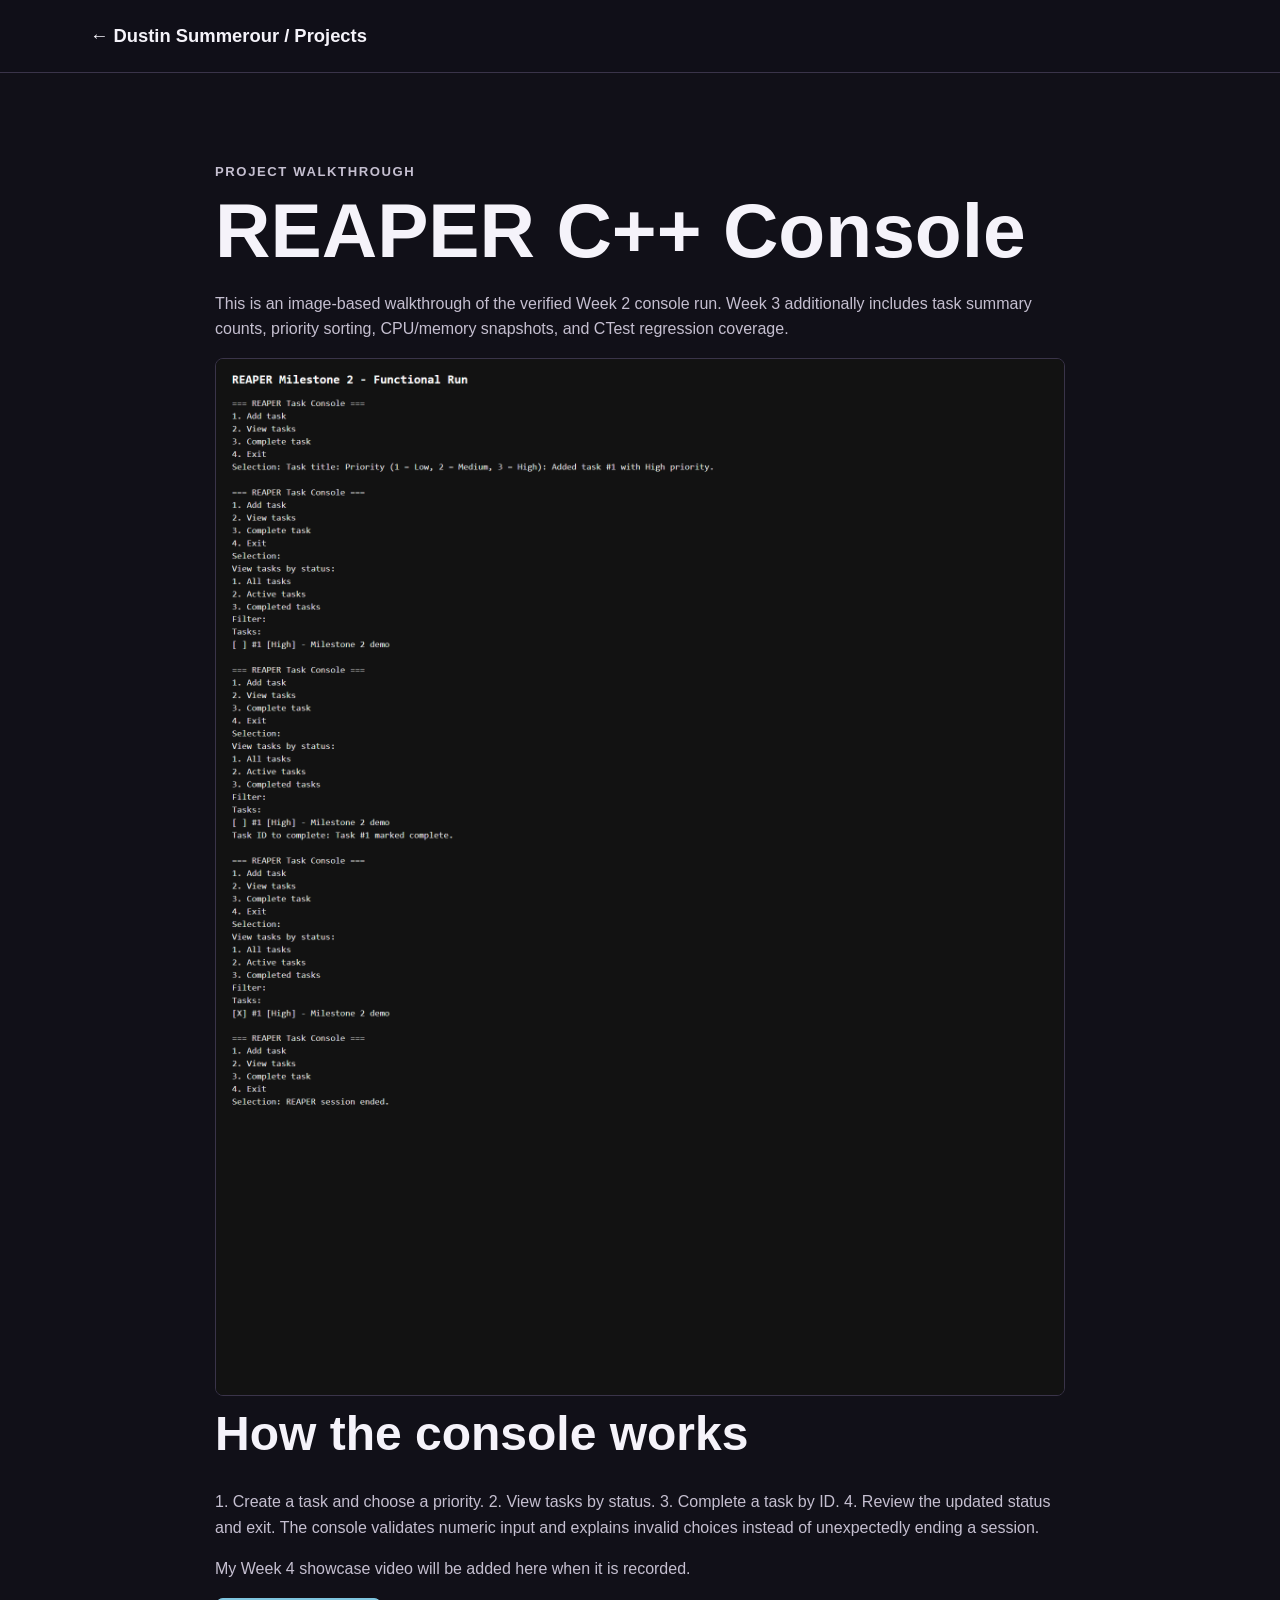
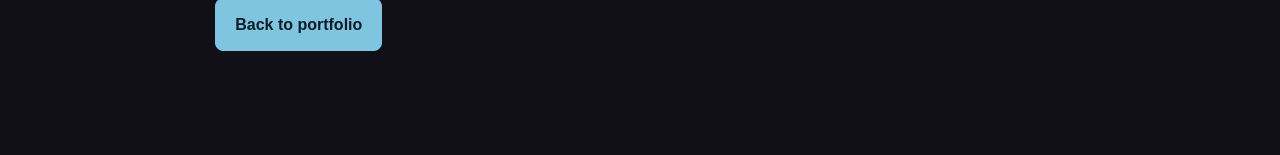
==== demo.html @ 733c09eb "feat: personalize engineering portfolio and resume" ====
<!doctype html><html lang="en"><head><meta charset="utf-8"><meta name="viewport" content="width=device-width, initial-scale=1"><title>REAPER Console Walkthrough | Dustin Summerour</title><link rel="stylesheet" href="css/style.css"></head><body><header class="site-header"><div class="container nav-wrapper"><a class="site-title" href="index.html#projects">&larr; Dustin Summerour / Projects</a></div></header><main class="section"><div class="container narrow"><p class="section-label">Project walkthrough</p><h1>REAPER C++ Console</h1><p>This is an image-based walkthrough of the verified Week 2 console run. Week 3 additionally includes task summary counts, priority sorting, CPU/memory snapshots, and CTest regression coverage.</p><img src="images/reaper-console.png" alt="Full REAPER console run screenshot showing a task created, viewed, completed, and viewed again" style="width:100%; border:1px solid #3a3449; border-radius:8px;"><h2>How the console works</h2><p>1. Create a task and choose a priority. 2. View tasks by status. 3. Complete a task by ID. 4. Review the updated status and exit. The console validates numeric input and explains invalid choices instead of unexpectedly ending a session.</p><p>My Week 4 showcase video will be added here when it is recorded.</p><p><a class="button primary" href="index.html#projects">Back to portfolio</a></p></div></main></body></html>
---- css/style.css ----
:root {
    --background: #111018;
    --surface: #1a1824;
    --surface-light: #242131;
    --text: #f5f3fa;
    --muted: #c5bfd0;
    --accent: #7fc5df;
    --accent-dark: #4992b5;
    --border: #3a3449;
    --max-width: 1100px;
}

* {
    box-sizing: border-box;
}

html {
    scroll-behavior: smooth;
}

body {
    margin: 0;
    font-family: Arial, Helvetica, sans-serif;
    line-height: 1.6;
    color: var(--text);
    background: var(--background);
}

img {
    max-width: 100%;
    display: block;
}

a {
    color: inherit;
}

.container {
    width: min(92%, var(--max-width));
    margin: 0 auto;
}

.narrow {
    max-width: 850px;
}

.site-header {
    position: sticky;
    top: 0;
    z-index: 1000;
    background: rgba(17, 16, 24, 0.96);
    border-bottom: 1px solid var(--border);
}

.nav-wrapper {
    min-height: 72px;
    display: flex;
    align-items: center;
    justify-content: space-between;
    gap: 1rem;
}

.site-title {
    font-size: 1.15rem;
    font-weight: 700;
    text-decoration: none;
}

.nav-list {
    display: flex;
    gap: 1.2rem;
    margin: 0;
    padding: 0;
    list-style: none;
}

.nav-list a {
    text-decoration: none;
    color: var(--muted);
}

.nav-list a:hover,
.nav-list a:focus {
    color: var(--accent);
}

.hero {
    padding: 7rem 0 6rem;
    background: linear-gradient(135deg, #111018 0%, #211b31 100%);
}

.hero-content {
    display: grid;
    grid-template-columns: 1.4fr 0.8fr;
    gap: 4rem;
    align-items: center;
}

.eyebrow,
.section-label,
.project-type {
    margin-bottom: 0.5rem;
    color: var(--accent);
    font-size: 0.82rem;
    font-weight: 700;
    letter-spacing: 0.12em;
    text-transform: uppercase;
}

h1,
h2,
h3,
h4,
p {
    margin-top: 0;
}

h1 {
    margin-bottom: 1.25rem;
    font-size: clamp(2.6rem, 6vw, 5rem);
    line-height: 1.05;
}

h1 span {
    color: var(--accent);
}

h2 {
    margin-bottom: 1rem;
    font-size: clamp(2rem, 4vw, 3rem);
}

h3 {
    margin-bottom: 0.7rem;
    font-size: 1.35rem;
}

h4 {
    margin-bottom: 0.35rem;
    color: var(--accent);
}

.hero-text,
.section-intro,
.section p,
.project-card li {
    color: var(--muted);
}

.button-row,
.contact-links,
.project-links {
    display: flex;
    flex-wrap: wrap;
    gap: 0.9rem;
}

.button {
    display: inline-block;
    padding: 0.8rem 1.2rem;
    border: 1px solid var(--accent);
    border-radius: 8px;
    font-weight: 700;
    text-decoration: none;
}

.button.primary {
    background: var(--accent);
    color: #111b2a;
}

.button.primary:hover,
.button.primary:focus {
    background: #abdff0;
}

.button.secondary:hover,
.button.secondary:focus {
    background: var(--surface-light);
}

.profile-image {
    width: min(100%, 320px);
    margin: 0 auto;
    border: 1px solid var(--border);
    border-radius: 24px;
    box-shadow: 0 20px 60px rgba(0, 0, 0, 0.35);
}

.section {
    padding: 5.5rem 0;
}

.alternate-background {
    background: var(--surface);
}

.skills-grid {
    display: grid;
    grid-template-columns: repeat(3, 1fr);
    gap: 1rem;
    margin-top: 2rem;
}

.info-card,
.project-card {
    border: 1px solid var(--border);
    border-radius: 14px;
    background: var(--surface-light);
}

.info-card {
    padding: 1.25rem;
}

.info-card p {
    margin-bottom: 0;
}

.project-grid {
    display: grid;
    grid-template-columns: repeat(2, 1fr);
    gap: 1.5rem;
    margin-top: 2rem;
}

.project-card {
    overflow: hidden;
}

.project-card > img {
    width: 100%;
    aspect-ratio: 16 / 9;
    object-fit: cover;
    background: #0c0b10;
}

.project-content {
    padding: 1.5rem;
}

.project-content ul {
    padding-left: 1.2rem;
}

.text-link {
    color: var(--accent);
    font-weight: 700;
    text-decoration: none;
}

.text-link:hover,
.text-link:focus {
    text-decoration: underline;
}

.contact-section {
    text-align: center;
}

.contact-links {
    justify-content: center;
    margin-top: 1.5rem;
}

.site-footer {
    padding: 2rem 0;
    border-top: 1px solid var(--border);
    color: var(--muted);
    text-align: center;
}

.site-footer p {
    margin-bottom: 0;
}

@media (max-width: 800px) {
    .hero-content,
    .project-grid,
    .skills-grid {
        grid-template-columns: 1fr;
    }

    .hero-content {
        gap: 2.5rem;
    }

    .profile-image {
        max-width: 260px;
    }
}

@media (max-width: 620px) {
    .nav-wrapper {
        align-items: flex-start;
        flex-direction: column;
        padding: 1rem 0;
    }

    .nav-list {
        flex-wrap: wrap;
        gap: 0.75rem 1rem;
    }

    .hero {
        padding-top: 4.5rem;
    }
}


/* Portfolio-specific accessibility and project presentation */
.skip-link { position: absolute; left: 1rem; top: -4rem; z-index: 2000; padding: .75rem 1rem; background: #fff; color: #111; border-radius: 6px; }
.skip-link:focus { top: 1rem; }
:focus-visible { outline: 3px solid #abdff0; outline-offset: 3px; }
#home, #about, #skills, #projects, #contact { scroll-margin-top: 100px; }
.project-grid { grid-template-columns: minmax(0, 1fr); }
.project-card > .reaper-screenshot { width: 100%; height: min(44vw, 400px); object-fit: cover; object-position: center 12%; background: #0c0b10; }
.project-content { max-width: 880px; }
.availability-note { margin-top: 1.25rem; font-size: .93rem; }
@media (max-width: 620px) {
    .project-card > .reaper-screenshot { height: 230px; }
    .site-header { position: static; }
    h1 { font-size: clamp(2.2rem, 10vw, 3.2rem); }
}
@media (prefers-reduced-motion: reduce) { html { scroll-behavior: auto; } }
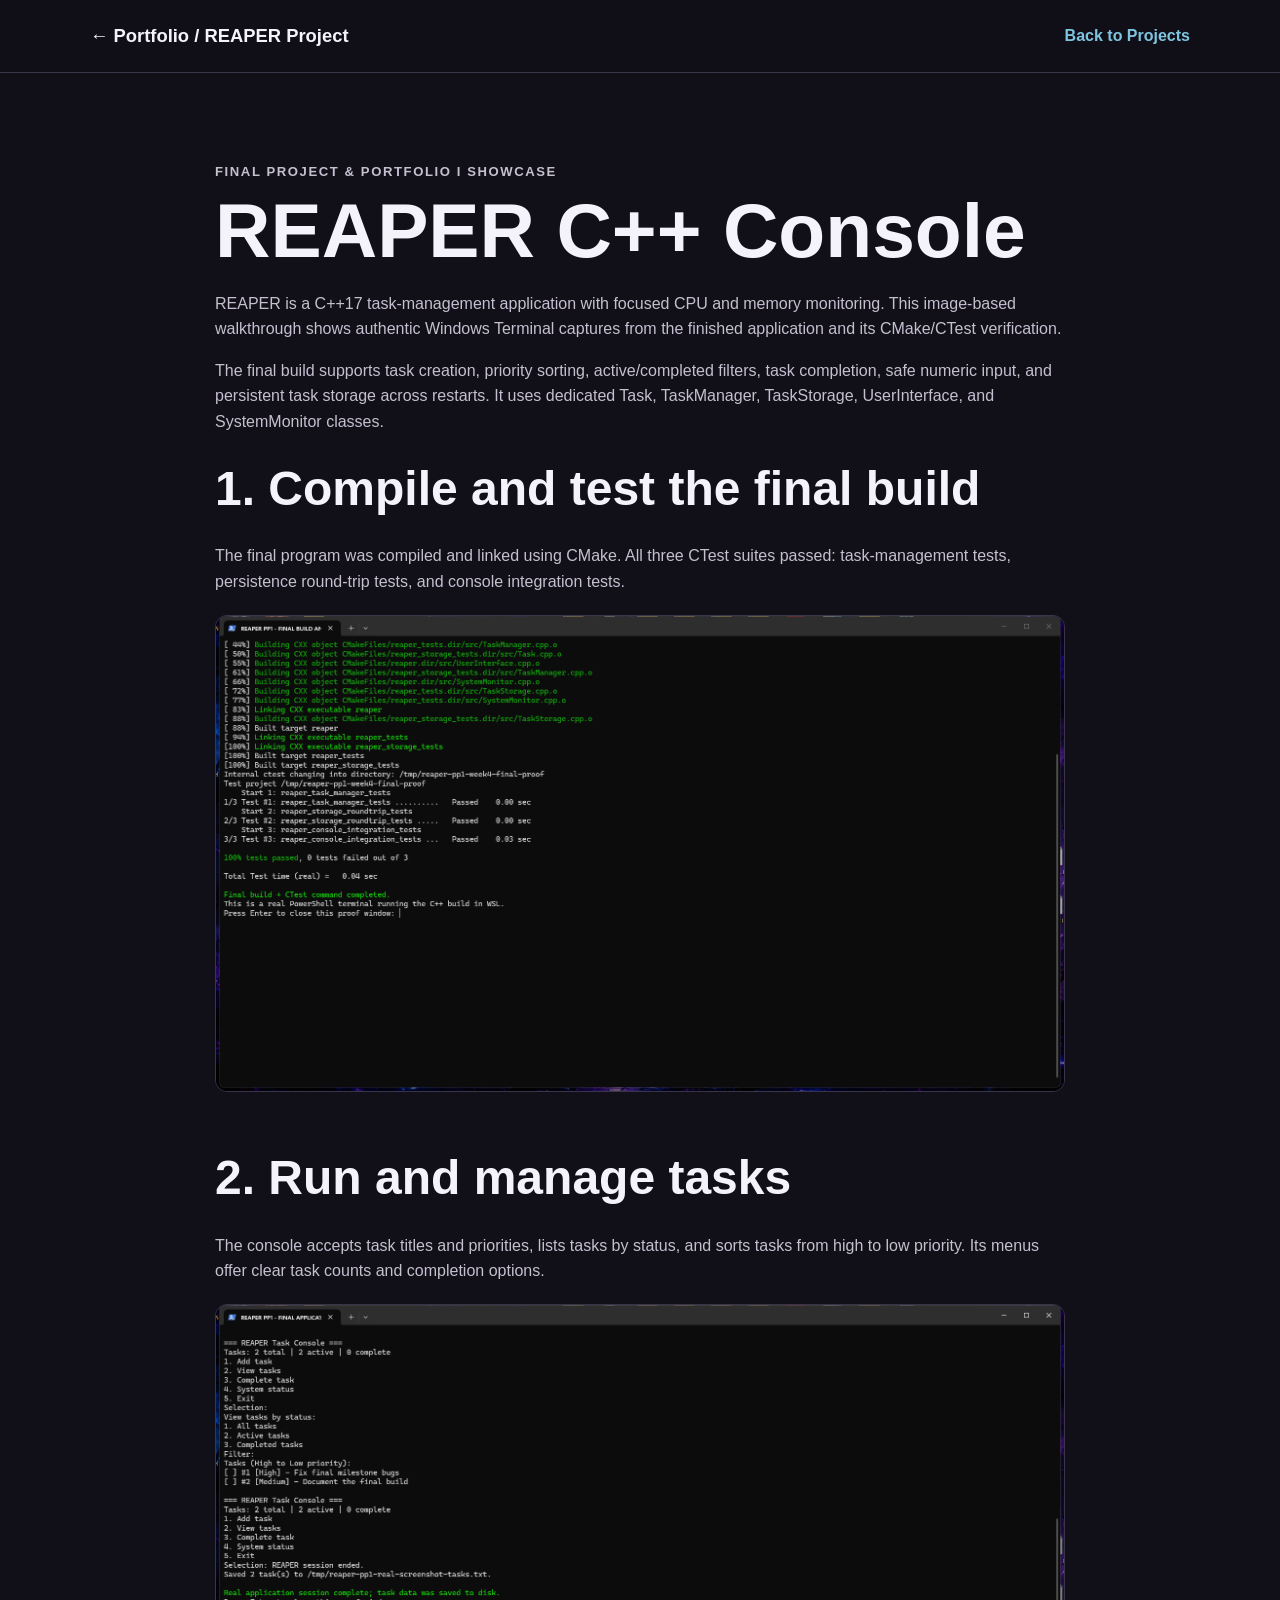
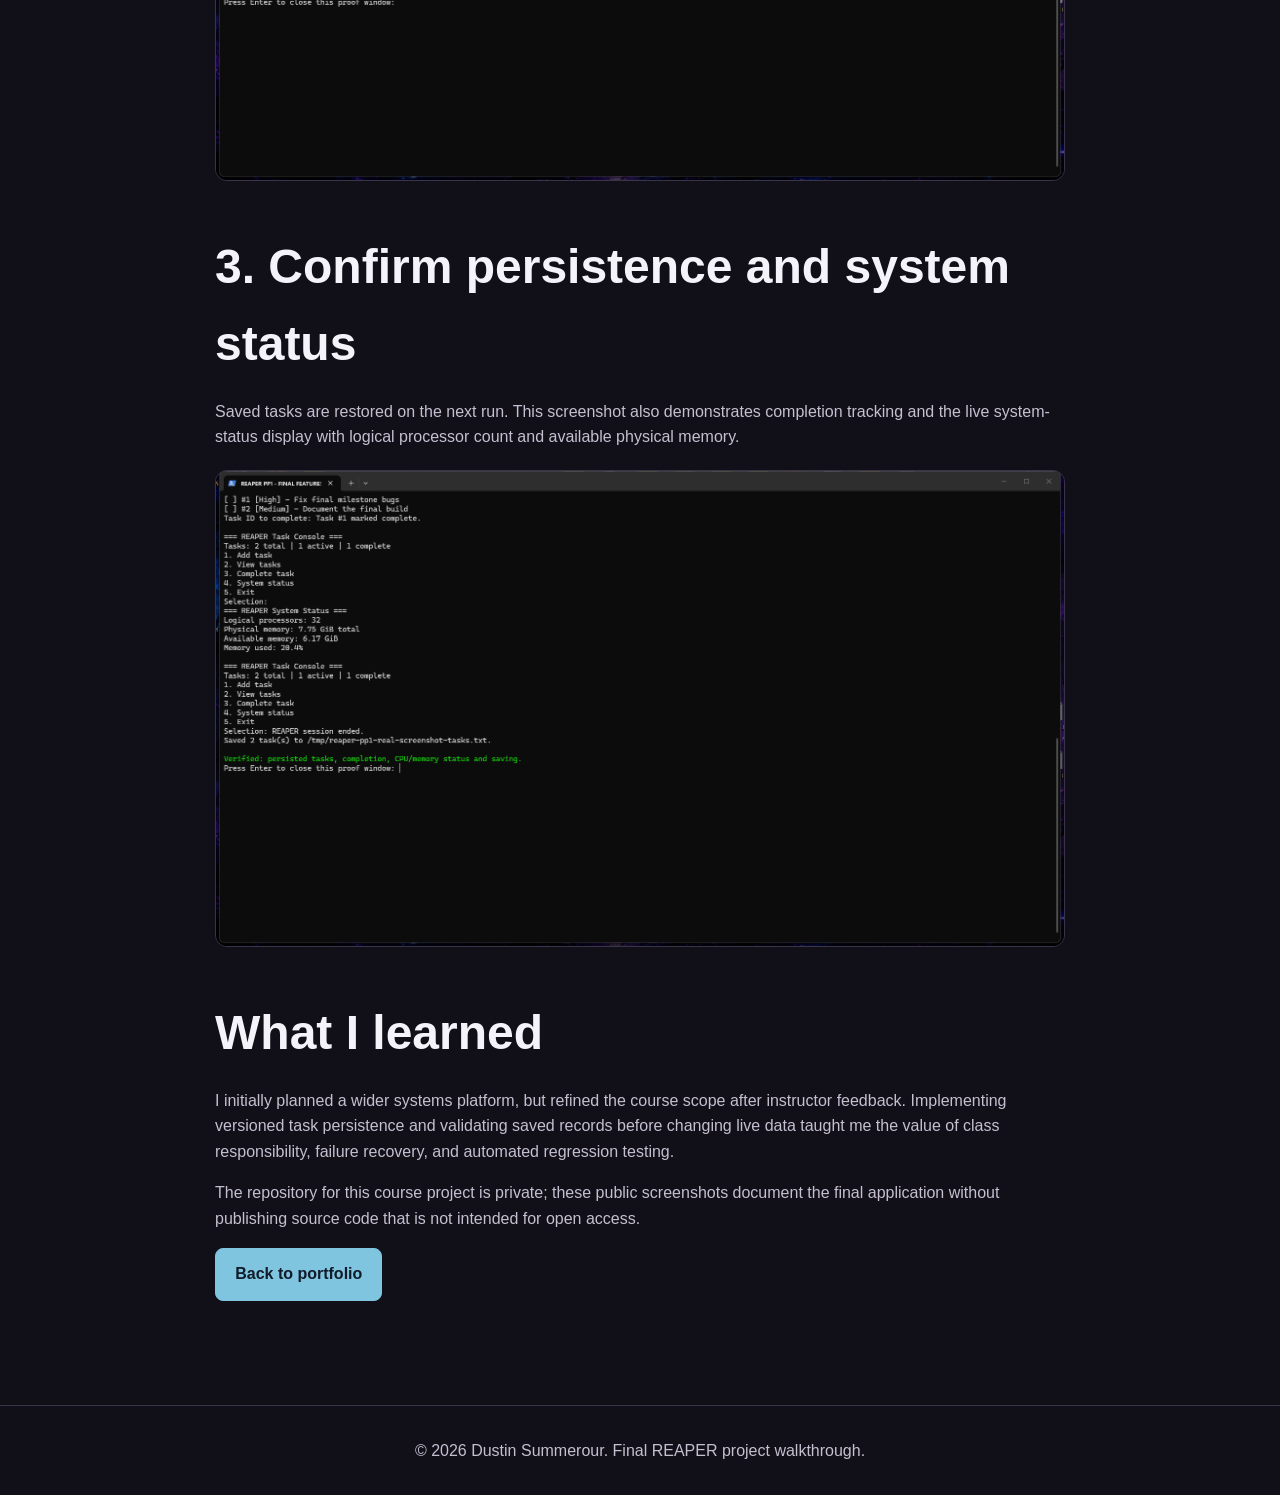
==== commit dfbf613c: "feat: update public REAPER walkthrough with verified final screenshots" ====
--- a/demo.html
+++ b/demo.html
@@ -1 +1,45 @@
-<!doctype html><html lang="en"><head><meta charset="utf-8"><meta name="viewport" content="width=device-width, initial-scale=1"><title>REAPER Console Walkthrough | Dustin Summerour</title><link rel="stylesheet" href="css/style.css"></head><body><header class="site-header"><div class="container nav-wrapper"><a class="site-title" href="index.html#projects">&larr; Dustin Summerour / Projects</a></div></header><main class="section"><div class="container narrow"><p class="section-label">Project walkthrough</p><h1>REAPER C++ Console</h1><p>This is an image-based walkthrough of the verified Week 2 console run. Week 3 additionally includes task summary counts, priority sorting, CPU/memory snapshots, and CTest regression coverage.</p><img src="images/reaper-console.png" alt="Full REAPER console run screenshot showing a task created, viewed, completed, and viewed again" style="width:100%; border:1px solid #3a3449; border-radius:8px;"><h2>How the console works</h2><p>1. Create a task and choose a priority. 2. View tasks by status. 3. Complete a task by ID. 4. Review the updated status and exit. The console validates numeric input and explains invalid choices instead of unexpectedly ending a session.</p><p>My Week 4 showcase video will be added here when it is recorded.</p><p><a class="button primary" href="index.html#projects">Back to portfolio</a></p></div></main></body></html>+<!DOCTYPE html>
+<html lang="en">
+<head>
+  <meta charset="UTF-8">
+  <meta name="viewport" content="width=device-width, initial-scale=1.0">
+  <meta name="description" content="REAPER C++ final project walkthrough with authentic application and CTest screenshots">
+  <title>REAPER Final Project Walkthrough | Dustin Summerour</title>
+  <link rel="stylesheet" href="css/style.css">
+</head>
+<body>
+  <a class="skip-link" href="#main">Skip to content</a>
+  <header class="site-header">
+    <div class="container nav-wrapper">
+      <a class="site-title" href="index.html#projects">&larr; Portfolio / REAPER Project</a>
+      <nav aria-label="Project navigation"><a class="text-link" href="index.html#projects">Back to Projects</a></nav>
+    </div>
+  </header>
+  <main id="main" class="section">
+    <div class="container narrow">
+      <p class="section-label">Final Project &amp; Portfolio I showcase</p>
+      <h1>REAPER C++ Console</h1>
+      <p>REAPER is a C++17 task-management application with focused CPU and memory monitoring. This image-based walkthrough shows authentic Windows Terminal captures from the finished application and its CMake/CTest verification.</p>
+      <p>The final build supports task creation, priority sorting, active/completed filters, task completion, safe numeric input, and persistent task storage across restarts. It uses dedicated Task, TaskManager, TaskStorage, UserInterface, and SystemMonitor classes.</p>
+
+      <h2>1. Compile and test the final build</h2>
+      <p>The final program was compiled and linked using CMake. All three CTest suites passed: task-management tests, persistence round-trip tests, and console integration tests.</p>
+      <img class="evidence-image" src="images/final-build.png" alt="Windows Terminal showing final C++ compilation and all three CTest suites passing" loading="lazy">
+
+      <h2>2. Run and manage tasks</h2>
+      <p>The console accepts task titles and priorities, lists tasks by status, and sorts tasks from high to low priority. Its menus offer clear task counts and completion options.</p>
+      <img class="evidence-image" src="images/final-run.png" alt="Final REAPER console displaying prioritized tasks and successful save operation" loading="lazy">
+
+      <h2>3. Confirm persistence and system status</h2>
+      <p>Saved tasks are restored on the next run. This screenshot also demonstrates completion tracking and the live system-status display with logical processor count and available physical memory.</p>
+      <img class="evidence-image" src="images/final-features.png" alt="Final REAPER console showing completed task, CPU count, RAM status, and saved tasks" loading="lazy">
+
+      <h2>What I learned</h2>
+      <p>I initially planned a wider systems platform, but refined the course scope after instructor feedback. Implementing versioned task persistence and validating saved records before changing live data taught me the value of class responsibility, failure recovery, and automated regression testing.</p>
+      <p>The repository for this course project is private; these public screenshots document the final application without publishing source code that is not intended for open access.</p>
+      <p><a class="button primary" href="index.html#projects">Back to portfolio</a></p>
+    </div>
+  </main>
+  <footer class="site-footer"><div class="container"><p>&copy; 2026 Dustin Summerour. Final REAPER project walkthrough.</p></div></footer>
+</body>
+</html>
--- a/css/style.css
+++ b/css/style.css
@@ -323,3 +323,13 @@
     h1 { font-size: clamp(2.2rem, 10vw, 3.2rem); }
 }
 @media (prefers-reduced-motion: reduce) { html { scroll-behavior: auto; } }
+
+/* Clear, responsive screenshots in final project walkthrough */
+.evidence-image {
+    width: 100%;
+    height: auto;
+    border: 1px solid var(--border);
+    border-radius: 12px;
+    margin: 1.25rem 0 3rem;
+    background: #0c0b10;
+}
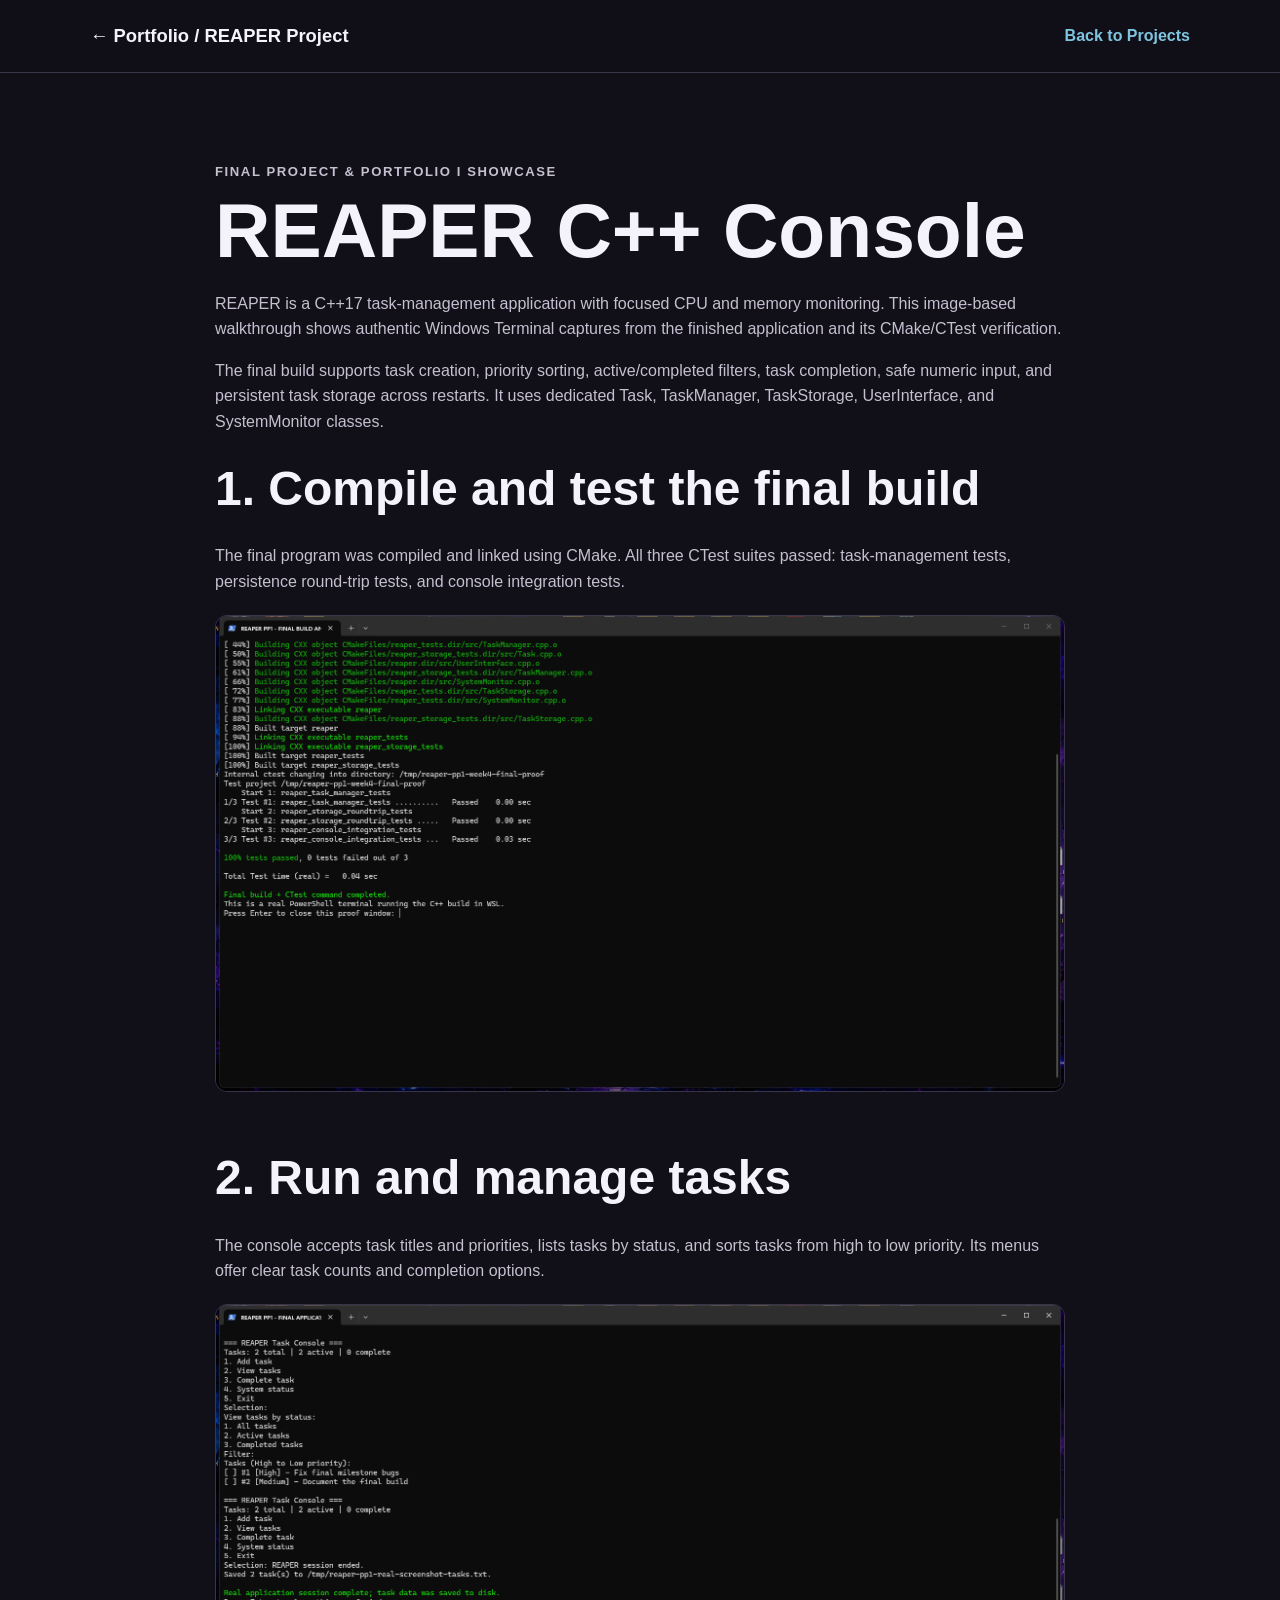
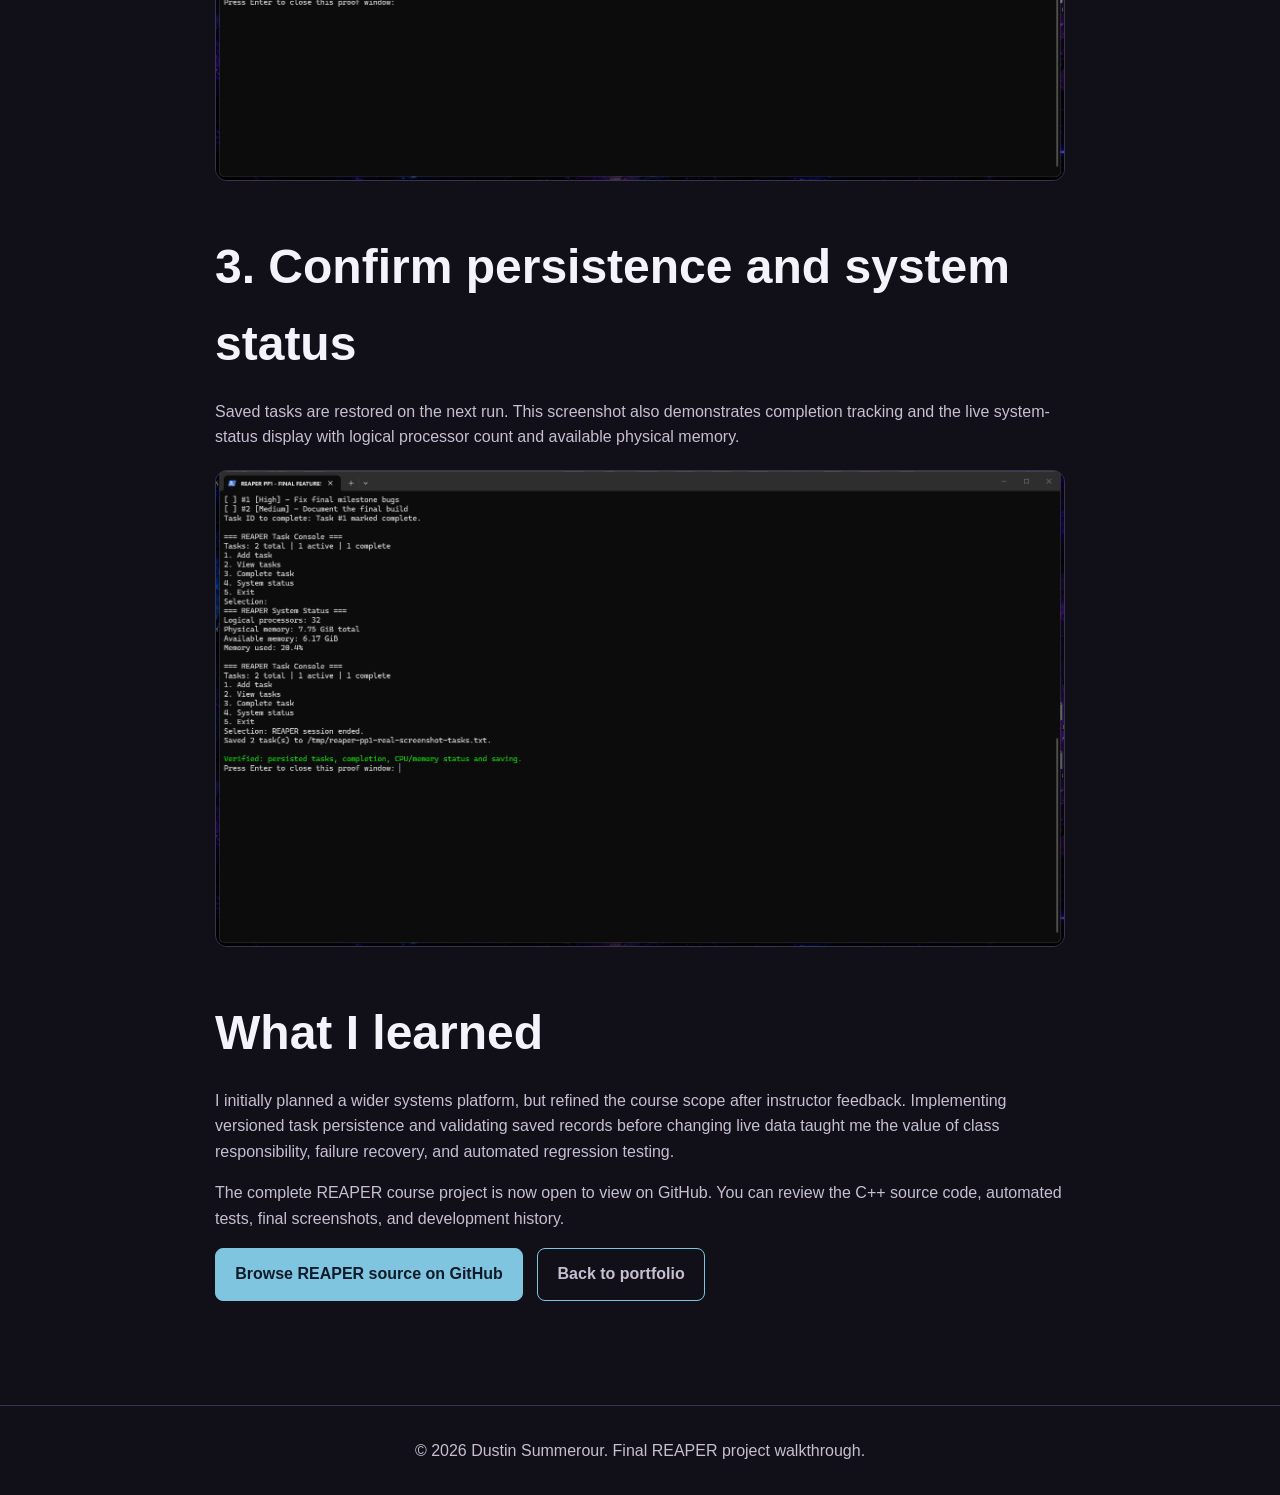
==== commit 528f43ee: "docs: link public REAPER source from portfolio" ====
--- a/demo.html
+++ b/demo.html
@@ -36,8 +36,8 @@
 
       <h2>What I learned</h2>
       <p>I initially planned a wider systems platform, but refined the course scope after instructor feedback. Implementing versioned task persistence and validating saved records before changing live data taught me the value of class responsibility, failure recovery, and automated regression testing.</p>
-      <p>The repository for this course project is private; these public screenshots document the final application without publishing source code that is not intended for open access.</p>
-      <p><a class="button primary" href="index.html#projects">Back to portfolio</a></p>
+      <p>The complete REAPER course project is now open to view on GitHub. You can review the C++ source code, automated tests, final screenshots, and development history.</p>
+      <p class="button-row"><a class="button primary" href="https://github.com/Itchigo420/COS119-PP1-REAPER" target="_blank" rel="noopener">Browse REAPER source on GitHub</a><a class="button secondary" href="index.html#projects">Back to portfolio</a></p>
     </div>
   </main>
   <footer class="site-footer"><div class="container"><p>&copy; 2026 Dustin Summerour. Final REAPER project walkthrough.</p></div></footer>
